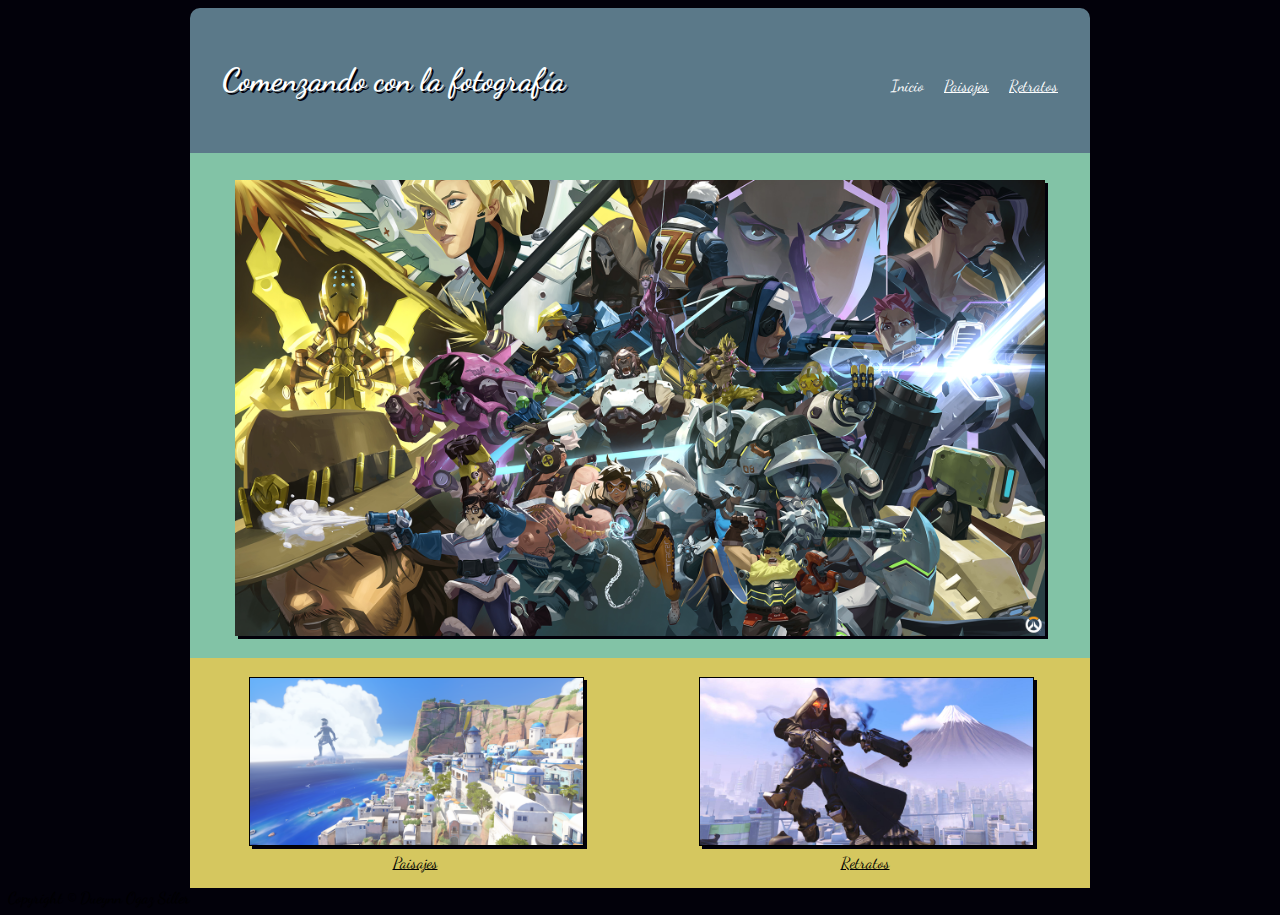
==== index.html @ ad299cff "First commit." ====
<!DOCTYPE html>
<html>

    <head>
        <meta charset="utf-8">
        <meta name="viewport" content="width=device-width">
        <link rel="stylesheet" href="css/styles.css">
        <link href="https://fonts.googleapis.com/css?family=Dancing+Script" rel="stylesheet">
        <title>Comenzando con la fotografía</title>
    </head>

    <body>
        <div id="contenedor">
            <header id="main_header">
                <h1>Comenzando con la fotografía</h1>
                <nav id="navegation_menu">
                    <a class="nav_link active" href="#">Inicio</a>
                    <a class="nav_link" href="#">Paisajes</a>
                    <a class="nav_link" href="#">Retratos</a>
                </nav>
            </header>
            <section id="sectionImg1">
                <img id="overwatch_img" class="image" src="img/overwatch_wallpaper.jpg" alt="Overwatch Anniversary">
            </section>
            <section id="sectionImg2">
                <figure id="ilios_figure">
                    <a class="img2_link" href="#">
                    <img id="ilios_img" class="image" src="img/ilios.png" alt="Ilios Landscape">
                    <figcaption>Paisajes</figcaption>
                    </a>
                </figure>
                <figure id="reaper_figure">
                    <a class="img2_link" href="#">
                    <img id="reaper_img" class="image" src="img/reaper.jpg" alt="Reaper Jumping">
                    <figcaption>Retratos</figcaption>
                    </a>
                </figure>
            </section>
        </div>
        <footer>Copyright &copy; Dueynn Ogaz Siller</footer>
    </body>

</html>
---- css/styles.css ----
body {
    font-family: 'Dancing Script', cursive;
    background-color: #02010a;
}
#main_header {
    margin: 0 auto;
    padding: 2em;
    border-radius: 10px 10px 0 0;
    text-align: center;
    background-color: #5b7989;
}
h1 {
    color: white;
    text-shadow: 2px 2px #02010a;
    word-wrap: break-word;
}
#navegation_menu {
    margin-top: 1em;
    word-spacing: 1em;
}
#navegation_menu>a {
    color: white;
}
.active {
    text-decoration: none;
}
#contenedor {
    width: 100%;
    margin: 0 0;
    text-align: center;
}
#sectionImg1 {
    text-align: center;
    background-color: #82c3a6;
}
.image {
    box-shadow: 3px 3px #02010a;
}
#overwatch_img {
    width: 80%;
    margin-left: 10%;
    margin-right: 10%;
    margin-top: 3%;
    margin-bottom: 2%;
}
#sectionImg2 {
    display: flex;
    flex-direction: column;
    flex-wrap: nowrap;
    align-items: center;
    background-color: #d5c75f;
}
.img2_link {
    color: black;
}
#ilios_img, #reaper_img {
    width: 90%;
    margin-left: 5%;
    margin-right: 5%;
    margin-top: 1%;
    margin-bottom: 1%;
    border: 1px solid black;
    transition: 1s;
}
#ilios_img:hover {
    border: 2px solid black;
    box-shadow: 3px 3px #82c3a6;
    transform: rotate(10deg);
}
#reaper_img:hover {
    border: 2px solid black;
    box-shadow: 3px 3px #82c3a6;
    transform: translateY(-5px) translateX(20px);
}
@media screen and (min-width: 900px) {
    #contenedor {
        width: 900px;
        margin: 0 auto;
    }
    #main_header {
        text-align: left;
    }
    h1 {
        display: inline-block;
    }
    #navegation_menu {
        display: inline-block;
        margin-top: 2.25em;
        float: right;
    }
    #overwatch_img {
        width: 90%;
        margin-left: 5%;
        margin-right: 5%;
        margin-top: 3%;
        margin-bottom: 2%;
    }
    #sectionImg2 {
        flex-direction: row;
        flex-wrap: nowrap;
        align-items: center;
    }
    #ilios_img, #reaper_img {
        width: 90%;
    }
}
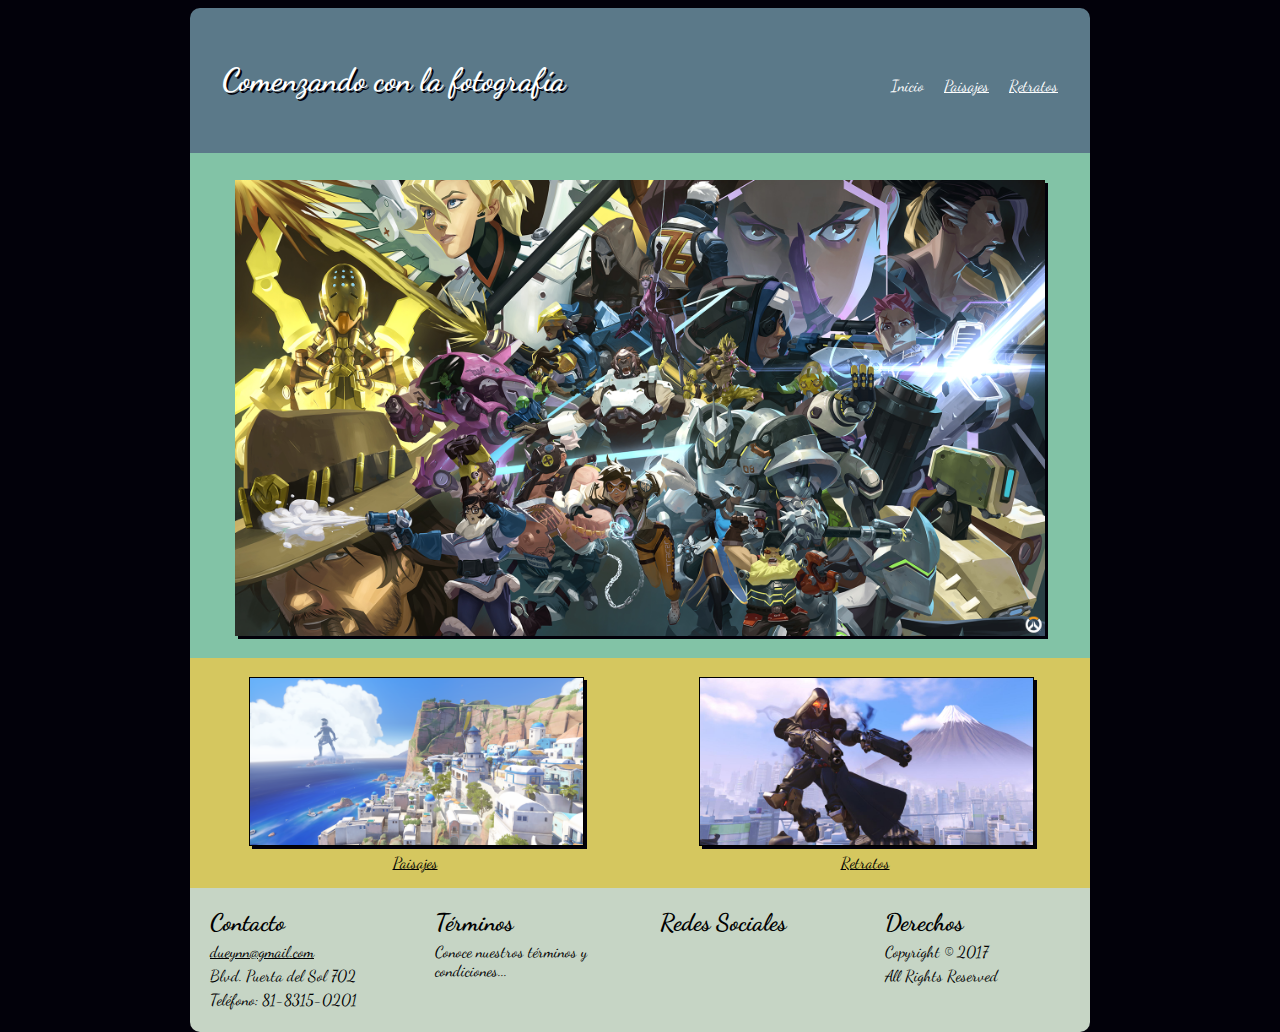
==== commit 4ab729ee: "Add footer in index.html Add footer styles to styles.css Add social icon images" ====
--- a/index.html
+++ b/index.html
@@ -10,7 +10,7 @@
     </head>
 
     <body>
-        <div id="contenedor">
+        <div id="wrapper">
             <header id="main_header">
                 <h1>Comenzando con la fotografía</h1>
                 <nav id="navegation_menu">
@@ -36,8 +36,27 @@
                     </a>
                 </figure>
             </section>
+            <footer>
+                <article id="contact_article" class="footer_article">
+                    <h2>Contacto</h2>
+                    <p><a id="contact_mail" href="mailto:dueynn@gmail.com?subject=feedback">dueynn@gmail.com</a></p>
+                    <p>Blvd. Puerta del Sol 702</p>
+                    <p>Teléfono: 81-8315-0201</p>
+                </article>
+                <article id="terms_article" class="footer_article">
+                    <h2>Términos</h2>
+                    <p>Conoce nuestros términos y condiciones...</p>
+                </article>
+                <article id="socials_article" class="footer_article">
+                    <h2>Redes Sociales</h2>
+                </article>
+                <article id="copyright_article" class="footer_article">
+                    <h2>Derechos</h2>
+                    <p>Copyright &copy; 2017</p>
+                    <p>All Rights Reserved</p>
+                </article>
+            </footer>
         </div>
-        <footer>Copyright &copy; Dueynn Ogaz Siller</footer>
     </body>
 
 </html>
--- a/css/styles.css
+++ b/css/styles.css
@@ -24,7 +24,7 @@
 .active {
     text-decoration: none;
 }
-#contenedor {
+#wrapper {
     width: 100%;
     margin: 0 0;
     text-align: center;
@@ -72,8 +72,38 @@
     box-shadow: 3px 3px #82c3a6;
     transform: translateY(-5px) translateX(20px);
 }
+.footer_article {
+    width: 100%;
+    height: auto;
+    padding: 1.25em;
+    box-sizing: border-box;
+    float: left;
+    text-align: left;
+    background-color: #C6d5c5;
+}
+.footer_article>h2 {
+    margin-left:0;
+    margin-right: 0;
+    margin-top: 0;
+    margin-bottom: 0.2em;
+}
+.footer_article>p {
+    margin-left:0;
+    margin-right: 0;
+    margin-top: 0;
+    margin-bottom: 0.3em;
+}
+#contact_article {
+    border-radius: 0 0 0 0;
+}
+#contact_mail{
+    color: black;
+}
+#copyright_article {
+    border-radius: 0 0 10px 10px;
+}
 @media screen and (min-width: 900px) {
-    #contenedor {
+    #wrapper {
         width: 900px;
         margin: 0 auto;
     }
@@ -103,4 +133,14 @@
     #ilios_img, #reaper_img {
         width: 90%;
     }
+    .footer_article {
+        width: 25%;
+        height: 9em;
+    }
+    #contact_article {
+        border-radius: 0 0 0 10px;
+    }
+    #copyright_article {
+        border-radius: 0 0 10px 0;
+    }
 }
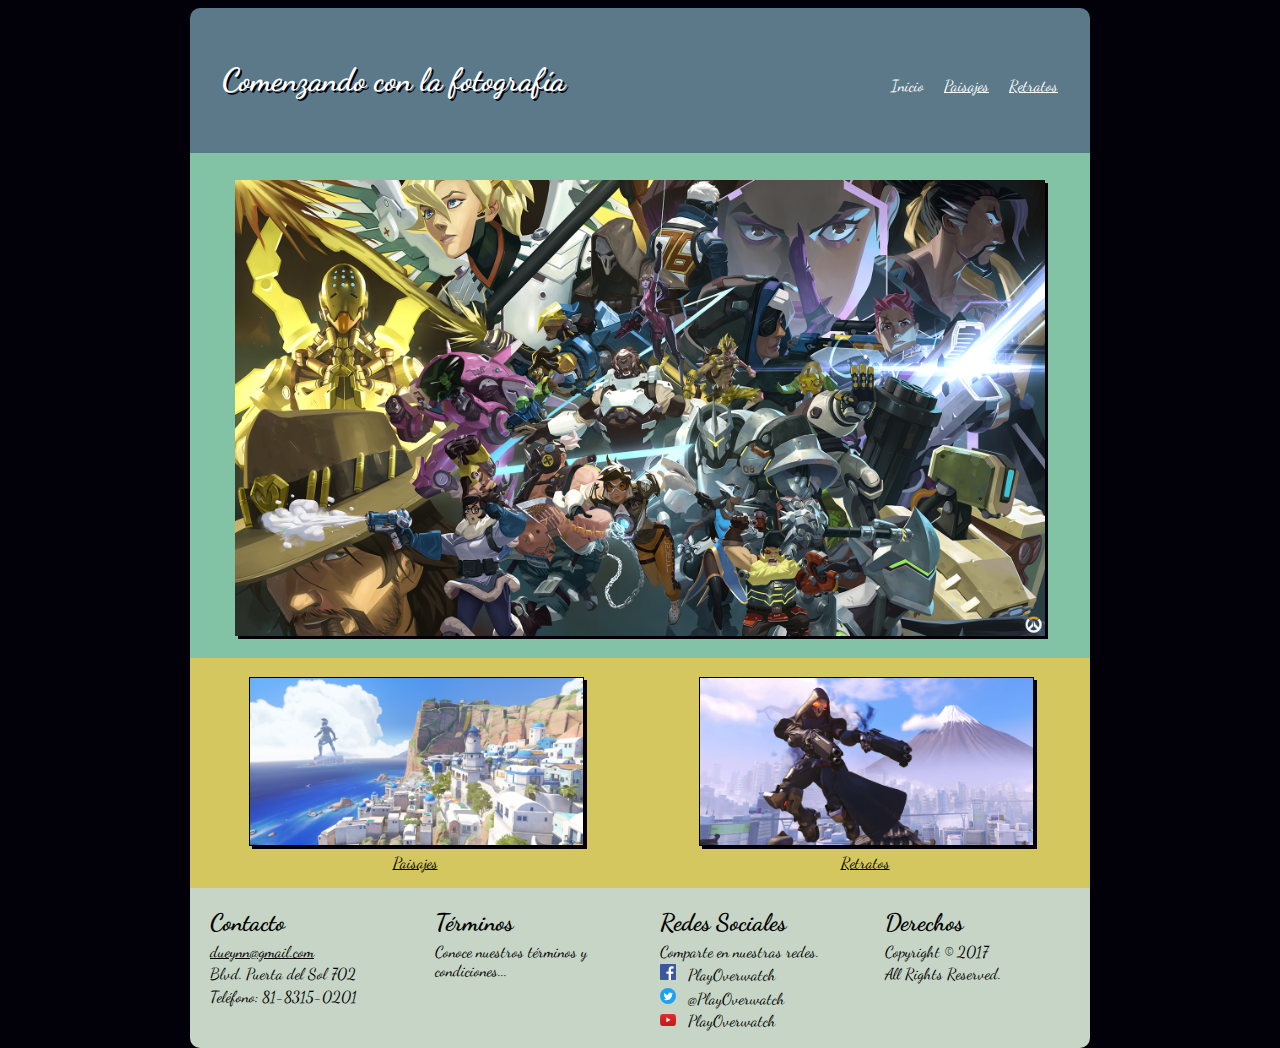
==== commit e27eb08c: "Rename youtube icon Modify index.html, completing footer Modify footer styles in styles.css" ====
--- a/index.html
+++ b/index.html
@@ -49,11 +49,21 @@
                 </article>
                 <article id="socials_article" class="footer_article">
                     <h2>Redes Sociales</h2>
+                    <p>Comparte en nuestras redes.</p>
+                    <p>
+                        <a class="social_link" href="https://www.facebook.com/PlayOverwatch"><img class="social_icon" src="img/facebook_icon.png" alt="Facebook Icon"> PlayOverwatch</a>
+                    </p>
+                    <p>
+                        <a class="social_link" href="https://twitter.com/PlayOverwatch"><img class="social_icon" src="img/twitter_icon.svg" alt="Twitter Icon"> @PlayOverwatch</a>
+                    </p>
+                    <p>
+                        <a class="social_link" href="https://www.youtube.com/PlayOverwatch"><img class="social_icon" src="img/youtube_icon.png" alt="Youtube Icon"> PlayOverwatch</a>
+                    </p>
                 </article>
                 <article id="copyright_article" class="footer_article">
                     <h2>Derechos</h2>
                     <p>Copyright &copy; 2017</p>
-                    <p>All Rights Reserved</p>
+                    <p>All Rights Reserved.</p>
                 </article>
             </footer>
         </div>
--- a/css/styles.css
+++ b/css/styles.css
@@ -81,23 +81,24 @@
     text-align: left;
     background-color: #C6d5c5;
 }
-.footer_article>h2 {
-    margin-left:0;
+.footer_article>h2, .footer_article>p {
+    margin-left: 0;
     margin-right: 0;
     margin-top: 0;
     margin-bottom: 0.2em;
 }
-.footer_article>p {
-    margin-left:0;
-    margin-right: 0;
-    margin-top: 0;
-    margin-bottom: 0.3em;
-}
 #contact_article {
     border-radius: 0 0 0 0;
 }
-#contact_mail{
+footer a {
     color: black;
+}
+.social_link{
+    text-decoration: none;
+}
+.social_icon{
+    width: 1em;
+    margin-right: 0.5em;
 }
 #copyright_article {
     border-radius: 0 0 10px 10px;
@@ -135,7 +136,7 @@
     }
     .footer_article {
         width: 25%;
-        height: 9em;
+        height: 10em;
     }
     #contact_article {
         border-radius: 0 0 0 10px;
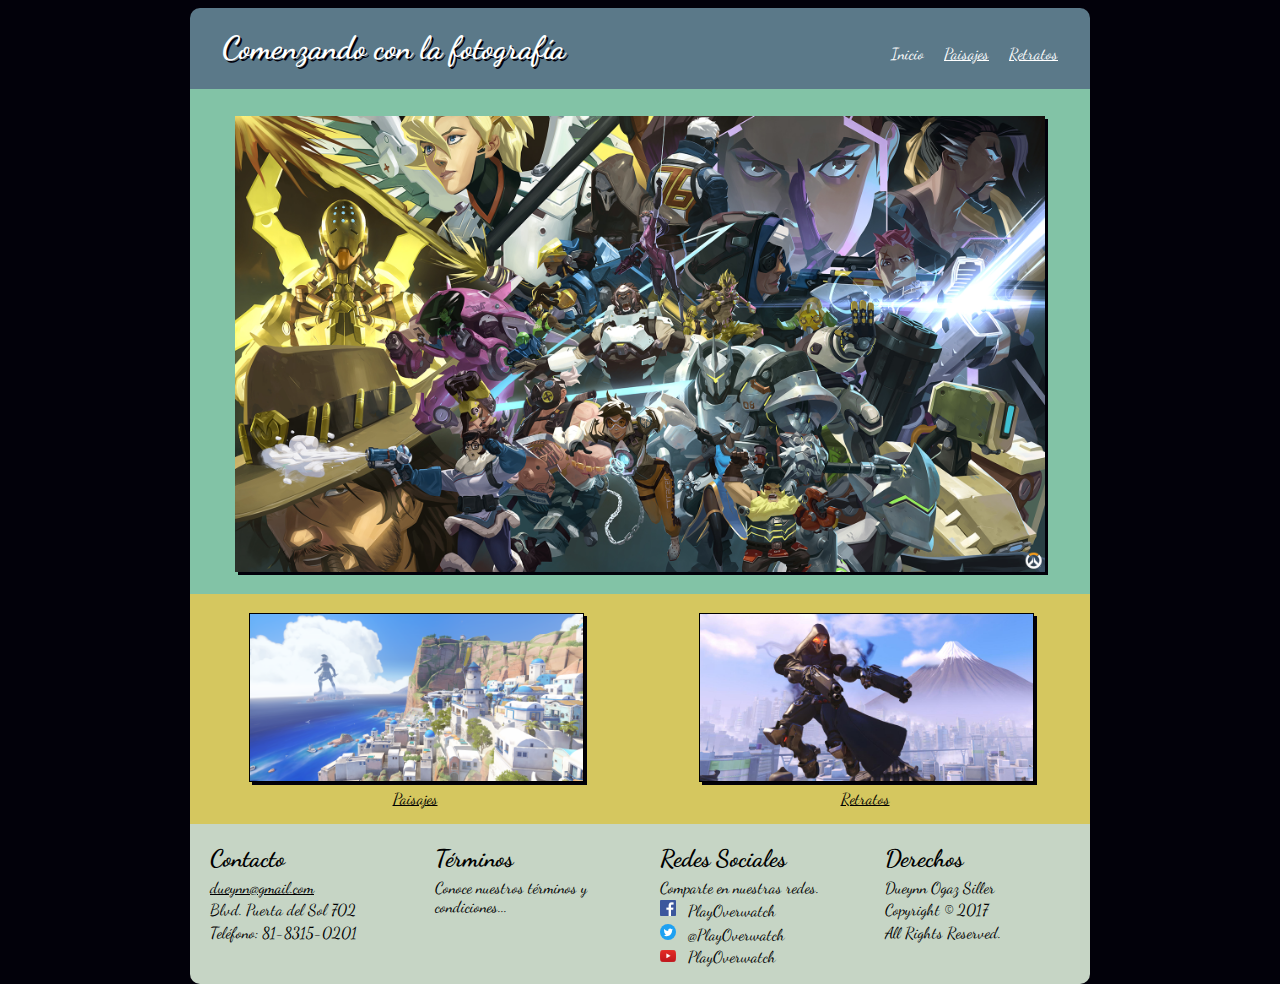
==== commit 456016c0: "Finish Part 1 Add wrapper inicial animation of top margin" ====
--- a/index.html
+++ b/index.html
@@ -39,7 +39,7 @@
             <footer>
                 <article id="contact_article" class="footer_article">
                     <h2>Contacto</h2>
-                    <p><a id="contact_mail" href="mailto:dueynn@gmail.com?subject=feedback">dueynn@gmail.com</a></p>
+                    <p><a href="mailto:dueynn@gmail.com?subject=feedback">dueynn@gmail.com</a></p>
                     <p>Blvd. Puerta del Sol 702</p>
                     <p>Teléfono: 81-8315-0201</p>
                 </article>
@@ -62,6 +62,7 @@
                 </article>
                 <article id="copyright_article" class="footer_article">
                     <h2>Derechos</h2>
+                    <p>Dueynn Ogaz Siller</p>
                     <p>Copyright &copy; 2017</p>
                     <p>All Rights Reserved.</p>
                 </article>
--- a/css/styles.css
+++ b/css/styles.css
@@ -4,7 +4,10 @@
 }
 #main_header {
     margin: 0 auto;
-    padding: 2em;
+    padding-left: 2em;
+    padding-right: 2em;
+    padding-top: 0.25em;
+    padding-bottom: 1em;
     border-radius: 10px 10px 0 0;
     text-align: center;
     background-color: #5b7989;
@@ -28,6 +31,7 @@
     width: 100%;
     margin: 0 0;
     text-align: center;
+    /*animation: wrapperTransition 1s;*/
 }
 #sectionImg1 {
     text-align: center;
@@ -93,10 +97,10 @@
 footer a {
     color: black;
 }
-.social_link{
+.social_link {
     text-decoration: none;
 }
-.social_icon{
+.social_icon {
     width: 1em;
     margin-right: 0.5em;
 }
@@ -109,6 +113,7 @@
         margin: 0 auto;
     }
     #main_header {
+        padding: 0 2em;
         text-align: left;
     }
     h1 {
@@ -145,3 +150,14 @@
         border-radius: 0 0 10px 0;
     }
 }
+@-webkit-keyframes wrapperTransition {
+    0% {
+        margin-top: 150%
+    }
+    60% {
+        margin-top: -5%
+    }
+    100% {
+        margin-top: 0%
+    }
+}
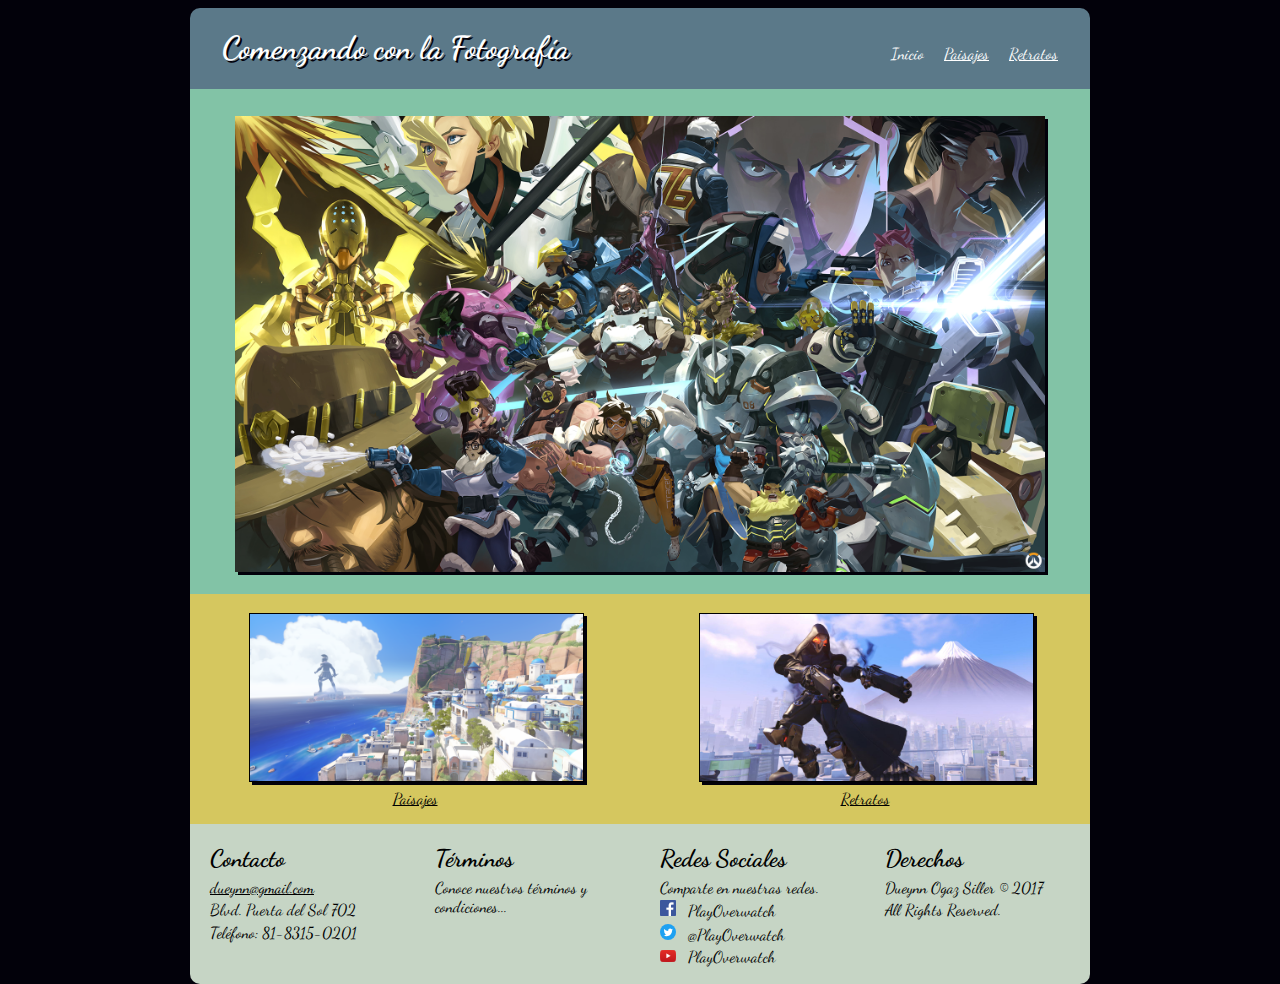
==== commit 3202461f: "Tweak index.html and landscapes.html to completion. Clean unused ids and classes Fix navigation menu" ====
--- a/index.html
+++ b/index.html
@@ -6,31 +6,31 @@
         <meta name="viewport" content="width=device-width">
         <link rel="stylesheet" href="css/styles.css">
         <link href="https://fonts.googleapis.com/css?family=Dancing+Script" rel="stylesheet">
-        <title>Comenzando con la fotografía</title>
+        <title>Comenzando con la Fotografía</title>
     </head>
 
     <body>
         <div id="wrapper">
             <header id="main_header">
-                <h1>Comenzando con la fotografía</h1>
+                <h1>Comenzando con la Fotografía</h1>
                 <nav id="navegation_menu">
-                    <a class="nav_link active" href="#">Inicio</a>
-                    <a class="nav_link" href="#">Paisajes</a>
-                    <a class="nav_link" href="#">Retratos</a>
+                    <a class="active" href="index.html">Inicio</a>
+                    <a href="landscapes.html">Paisajes</a>
+                    <a href="portraits.html">Retratos</a>
                 </nav>
             </header>
             <section id="sectionImg1">
                 <img id="overwatch_img" class="image" src="img/overwatch_wallpaper.jpg" alt="Overwatch Anniversary">
             </section>
             <section id="sectionImg2">
-                <figure id="ilios_figure">
-                    <a class="img2_link" href="#">
+                <figure>
+                    <a class="img2_link" href="landscapes.html">
                     <img id="ilios_img" class="image" src="img/ilios.png" alt="Ilios Landscape">
                     <figcaption>Paisajes</figcaption>
                     </a>
                 </figure>
-                <figure id="reaper_figure">
-                    <a class="img2_link" href="#">
+                <figure>
+                    <a class="img2_link" href="portrait.html">
                     <img id="reaper_img" class="image" src="img/reaper.jpg" alt="Reaper Jumping">
                     <figcaption>Retratos</figcaption>
                     </a>
@@ -43,11 +43,11 @@
                     <p>Blvd. Puerta del Sol 702</p>
                     <p>Teléfono: 81-8315-0201</p>
                 </article>
-                <article id="terms_article" class="footer_article">
+                <article class="footer_article">
                     <h2>Términos</h2>
                     <p>Conoce nuestros términos y condiciones...</p>
                 </article>
-                <article id="socials_article" class="footer_article">
+                <article class="footer_article">
                     <h2>Redes Sociales</h2>
                     <p>Comparte en nuestras redes.</p>
                     <p>
@@ -62,8 +62,7 @@
                 </article>
                 <article id="copyright_article" class="footer_article">
                     <h2>Derechos</h2>
-                    <p>Dueynn Ogaz Siller</p>
-                    <p>Copyright &copy; 2017</p>
+                    <p>Dueynn Ogaz Siller &copy; 2017</p>
                     <p>All Rights Reserved.</p>
                 </article>
             </footer>
--- a/css/styles.css
+++ b/css/styles.css
@@ -1,3 +1,5 @@
+/**********GENERAL STYLES**************************************************/
+
 body {
     font-family: 'Dancing Script', cursive;
     background-color: #02010a;
@@ -31,14 +33,20 @@
     width: 100%;
     margin: 0 0;
     text-align: center;
-    /*animation: wrapperTransition 1s;*/
-}
+    animation: wrapperTransition 1s;
+}
+.image {
+    box-shadow: 3px 3px #02010a;
+}
+
+/**********END GENERAL STYLES**********************************************/
+
+
+/**********INDEX ONLY STYLES***********************************************/
+
 #sectionImg1 {
     text-align: center;
     background-color: #82c3a6;
-}
-.image {
-    box-shadow: 3px 3px #02010a;
 }
 #overwatch_img {
     width: 80%;
@@ -49,8 +57,7 @@
 }
 #sectionImg2 {
     display: flex;
-    flex-direction: column;
-    flex-wrap: nowrap;
+    flex-flow: column nowrap;
     align-items: center;
     background-color: #d5c75f;
 }
@@ -76,6 +83,37 @@
     box-shadow: 3px 3px #82c3a6;
     transform: translateY(-5px) translateX(20px);
 }
+
+/**********END INDEX ONLY STYLES*******************************************/
+
+
+/**********LANDSCAPE/PORTRAIT STYLES*******************************************/
+
+section[id$="_gallery"] {
+    display: flex;
+    flex-flow: column nowrap;
+    align-items: center;
+    background-color: #d5c75f;
+}
+.gallery_image {
+    width: 90%;
+    margin: 5%;
+}
+section[id$="_gallery"]>img:nth-child(even){
+    filter: grayscale(100%);
+}
+section[id$="_gallery"]>img:nth-child(1){
+    filter: blur(10px);
+}
+section[id$="_gallery"]>img:nth-child(3){
+    filter: sepia(90%);
+}
+
+/**********END LANDSCAPE/PORTRAIT STYLES***************************************/
+
+
+/**********FOOTER STYLES***************************************************/
+
 .footer_article {
     width: 100%;
     height: auto;
@@ -107,7 +145,14 @@
 #copyright_article {
     border-radius: 0 0 10px 10px;
 }
+
+/**********END FOOTER STYLES***********************************************/
+
+
+/**********DESKTOP MEDIA QUERIES STYLES************************************/
+
 @media screen and (min-width: 900px) {
+    /******GENERAL STYLES******/
     #wrapper {
         width: 900px;
         margin: 0 auto;
@@ -124,6 +169,8 @@
         margin-top: 2.25em;
         float: right;
     }
+    /******END GENERAL STYLES******/
+    /******INDEX ONLY STYLES******/
     #overwatch_img {
         width: 90%;
         margin-left: 5%;
@@ -132,13 +179,26 @@
         margin-bottom: 2%;
     }
     #sectionImg2 {
-        flex-direction: row;
-        flex-wrap: nowrap;
+        flex-flow: row nowrap;
         align-items: center;
     }
     #ilios_img, #reaper_img {
         width: 90%;
     }
+    /******END INDEX ONLY STYLES******/
+    /******LANDSCAPE/PORTRAIT STYLES******/
+    section[id$="_gallery"] {
+        display: flex;
+        flex-flow: row wrap;
+        align-items: center;
+        background-color: #d5c75f;
+    }
+    .gallery_image {
+        width: 30%;
+        margin: 2% auto;
+    }
+    /******END LANDSCAPE/PORTRAIT STYLES******/
+    /******FOOTER STYLES******/
     .footer_article {
         width: 25%;
         height: 10em;
@@ -149,7 +209,14 @@
     #copyright_article {
         border-radius: 0 0 10px 0;
     }
-}
+    /******END FOOTER STYLES******/
+}
+
+/**********END DESKTOP MEDIA QUERIES STYLES********************************/
+
+
+/**********ANIMATIONS******************************************************/
+
 @-webkit-keyframes wrapperTransition {
     0% {
         margin-top: 150%
@@ -161,3 +228,5 @@
         margin-top: 0%
     }
 }
+
+/**********END ANIMATIONS**************************************************/
